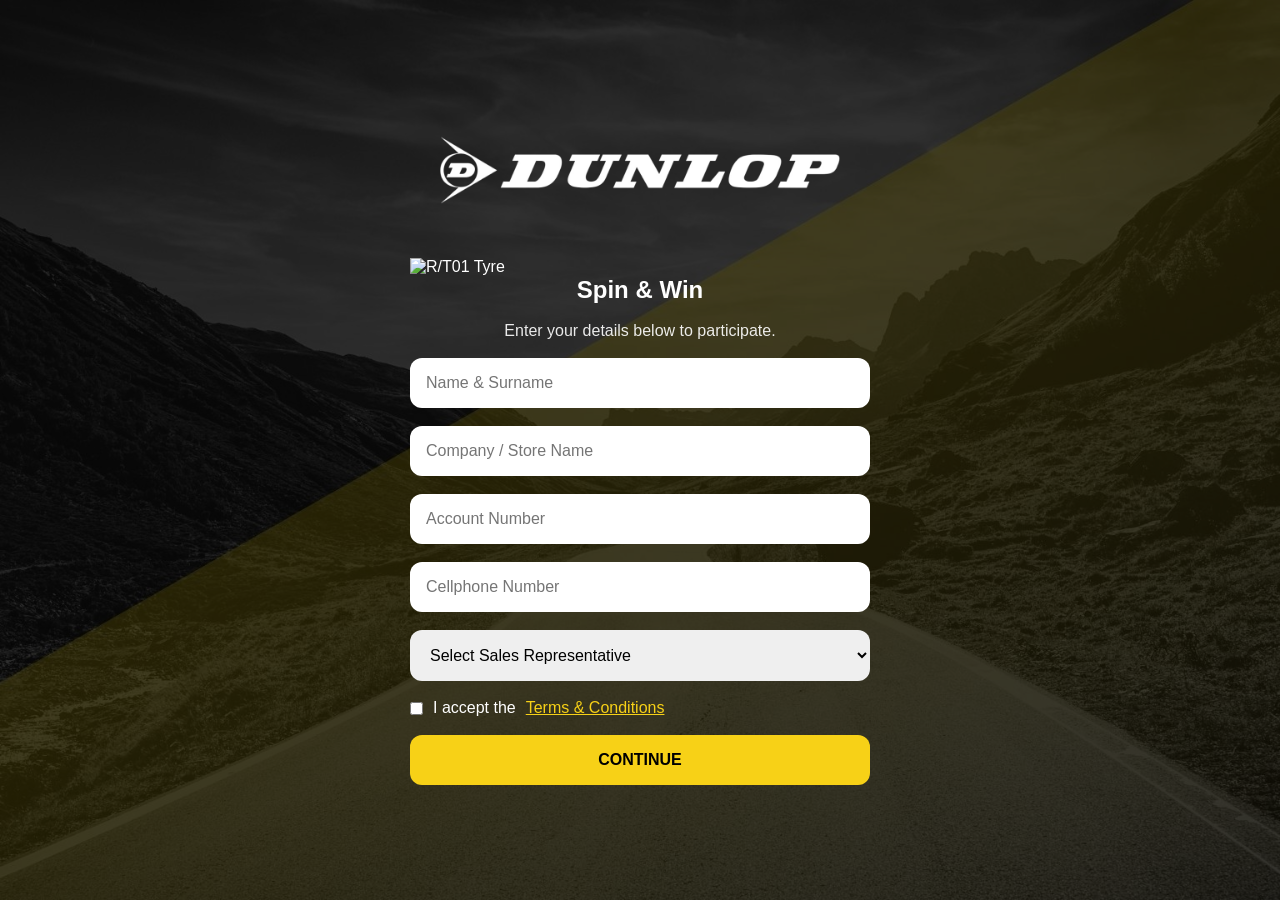
==== index.html @ 2bb4e6e2 "Update index.html" ====
<!DOCTYPE html>
<html lang="en">
<head>

  <meta charset="UTF-8" />

  <meta name="viewport"
        content="width=device-width, initial-scale=1.0"/>

  <title>Dunlop Spin & Win</title>

  <link rel="stylesheet" href="style.css">

</head>

<body>

  <!-- Background Overlay -->

  <div class="background-overlay"></div>

  <!-- Main App -->

  <div class="app-container">

    <!-- Logo -->

    <div class="logo-container">

      <img
        src="assets/dunlop-logo.png"
        alt="Dunlop Logo"
        class="logo"
      >

    </div>

    <!-- SCREEN 1 -->
    <!-- Customer Details -->

	  <div class="screen1-layout">

  <div class="home-tyre">

    <img
      src="assets/rt01-tyre.png"
      alt="R/T01 Tyre"
    >

  </div>

  <div class="home-form">

    <!-- existing form fields -->

  </div>

</div>
	  
    <section id="screen1" class="screen active">

      <h1>Spin & Win</h1>

      <p class="subtitle">
        Enter your details below to participate.
      </p>

      <input
        type="text"
        id="name"
        placeholder="Name & Surname"
      >

      <input
        type="text"
        id="storename"
        placeholder="Company / Store Name"
      >

      <input
  type="text"
  id="accnumber"
  placeholder="Account Number"
  maxlength="6"
>

	<input
  type="tel"
  id="phonenumber"
  placeholder="Cellphone Number"
  inputmode="tel"
>

<select id="salesRep">

  <option value="">
    Select Sales Representative
  </option>

  <option value="Schalk Victor">
    Schalk Victor
  </option>

  <option value="Yousuf Dean">
    Yousuf Dean
  </option>

  <option value="Jackson Dumani">
    Jackson Dumani
  </option>

  <option value="Eugene Speak">
    Eugene Speak
  </option>

  <option value="Wesley Needham">
    Wesley Needham
  </option>

  <option value="Tamron Van Wyk">
    Tamron Van Wyk
  </option>

  <option value="Kimone Perumal">
    Kimone Perumal
  </option>

  <option value="Danie Deysel">
    Danie Deysel
  </option>

  <option value="Clint Stellenboom">
    Clint Stellenboom
  </option>

  <option value="Thabiso Mokwena">
    Thabiso Mokwena
  </option>

  <option value="Jo Retha Jacobs">
    Jo Retha Jacobs
  </option>

  <option value="Rissik Gobrie">
    Rissik Gobrie
  </option>

  <option value="Luzuko Tungu">
    Luzuko Tungu
  </option>

  <option value="Nonhlanhla Zwane">
    Nonhlanhla Zwane
  </option>

  <option value="Majeng (Jakes) Ngqisa">
    Majeng (Jakes) Ngqisa
  </option>

</select>

      <!-- Terms -->

      
<div class="checkbox-group">

  <input
    type="checkbox"
    id="termsCheck"
  >

  <label for="termsCheck">
    I accept the
  </label>

  <span
    id="openTerms"
    class="terms-link"
  >
    Terms & Conditions
  </span>

</div>

<button
  id="screen1Btn"
  class="primary-btn"
>
  CONTINUE
</button>

    </section>

    <!-- SCREEN 2 -->
    <!-- Questions -->

    <section id="screen2" class="screen hidden">

      <h2>Answer The Questions</h2>

      <div class="question-group">

  <label>
    1. R/T tyres are positioned between which two categories?
  </label>

  <div class="option-group">
    <input type="radio" name="q1" value="H/T and A/T">
    H/T and A/T
  </div>

  <div class="option-group">
    <input type="radio" name="q1" value="A/T and M/T">
    A/T and M/T
  </div>

  <div class="option-group">
    <input type="radio" name="q1" value="M/T and sand tyres">
    M/T and sand tyres
  </div>

</div>


<div class="question-group">

  <label>
    2. What does a higher void ratio generally improve?
  </label>

  <div class="option-group">
    <input type="radio" name="q2" value="Mud self-cleaning">
    Mud self-cleaning
  </div>

  <div class="option-group">
    <input type="radio" name="q2" value="Fuel economy">
    Fuel economy
  </div>

  <div class="option-group">
    <input type="radio" name="q2" value="Cabin silence">
    Cabin silence
  </div>

</div>


<div class="question-group">

  <label>
    3. Which pattern is typically more road-friendly and quieter?
  </label>

  <div class="option-group">
    <input type="radio" name="q3" value="S-Block">
    S-Block
  </div>

  <div class="option-group">
    <input type="radio" name="q3" value="Caterpillar Block">
    Caterpillar Block
  </div>

</div>


<div class="question-group">

  <label>
    4. Which pattern typically performs better in deep mud?
  </label>

  <div class="option-group">
    <input type="radio" name="q4" value="S-Block">
    S-Block
  </div>

  <div class="option-group">
    <input type="radio" name="q4" value="Caterpillar Block">
    Caterpillar Block
  </div>

</div>


<div class="question-group">

  <label>
    5. Which R/T01 feature supports wet-road performance?
  </label>

  <div class="option-group">
    <input type="radio" name="q5" value="Water evacuation channels">
    Water evacuation channels
  </div>

  <div class="option-group">
    <input type="radio" name="q5" value="White Side wall">
    White Side wall
  </div>

</div>


<div class="question-group">

  <label>
    6. Name one R/T01 feature that helps reduce road noise.
  </label>

  <div class="option-group">
    <input type="radio" name="q6" value="Randomised block sizing">
    Randomised block sizing
  </div>

  <div class="option-group">
    <input type="radio" name="q6" value="Stone ejectors">
    Stone ejectors
  </div>

</div>

      <p
  id="quizError"
  class="error-text hidden"
>
  Unfortunately one or more answers were incorrect. Better luck next time!
</p>

      <button id="screen2Btn">
        SUBMIT ANSWERS
      </button>

    </section>

    <!-- SCREEN 3 -->
    <!-- Wheel -->

    <section id="screen3" class="screen hidden">

      <h1>Spin & Win</h1>

  <!-- ADD HERE -->
  <div class="wheel-wrapper">

    <div class="pointer"></div>

    <div id="spinWheel" class="wheel">

		<button id="spinBtn">
  SPIN
</button>
		
	<div class="wheel-segment seg1">🎁</div>
<div class="wheel-segment seg2">⭐</div>
<div class="wheel-segment seg3">🎁</div>
<div class="wheel-segment seg4">❌</div>
<div class="wheel-segment seg5">🎁</div>
<div class="wheel-segment seg6">❌</div>

      <img
        src="assets/tyre-wheel.png"
        alt="Spin Wheel"
      >

		<div class="wheel-key">

  <div>
    🎁 Instant Prize
  </div>

  <div>
    ⭐ Lucky Draw Entry
  </div>

  <div>
    ❌ No Prize
  </div>

</div>
		
    </div>

    </div>

</section>

<!-- SCREEN 4 -->
    <!-- Results -->

    <section id="screen4" class="screen hidden">

      <div id="resultContainer">

        <img
          id="prizeImage"
          class="hidden"
          src=""
          alt="Prize"
        >

        <h2 id="resultTitle"></h2>

        <p id="resultText"></p>

      </div>

      <button id="screen4Btn">
        CONTINUE
      </button>

    </section>

    <!-- SCREEN 5 -->
    <!-- Thank You -->

    <section id="screen5" class="screen hidden">

  <h2>Thank You!</h2>

  <p>
    Thank you for entering our campaign.
  </p>

  <p>
    Where applicable, we will contact you directly to discuss garment size requirements.
  </p>

  <button id="closeSessionBtn">
    CLOSE
  </button>

</section>

  </div>

<!-- TERMS MODAL -->

<div id="termsModal" class="modal">

  <div class="modal-content">

    <h2>
      Terms, POPIA & Indemnity
    </h2>

    <div class="modal-scroll">

      <h3>
        Spin & Win Competition – Terms & Conditions
      </h3>

      <p>
        <b>Promoter</b><br>
        This promotion is run by Sumitomo Rubber South Africa (Pty) Ltd t/a DUNLOP Tyres SA ("the Promoter").
      </p>

      <p>
        <b>Eligibility</b><br>
        Participation is open to residents of South Africa aged 18 years or older.
      </p>

      <p>
        <b>How to Enter</b><br>
        Participants are required to complete the entry form and spin the wheel. Only one entry per person may be permitted unless otherwise stated.
      </p>

      <p>
        <b>Prizes</b><br>
        Prizes are awarded randomly via the digital wheel. Prizes are not transferable and may not be exchanged for cash.
      </p>

      <p>
        <b>Use of Personal Information (POPIA Compliance)</b><br>
        By entering, you consent to the collection and processing of your personal information by the Promoter for the purposes of:
      </p>

      <ul>
        <li>Administering the competition</li>
        <li>Contacting you regarding your prize</li>
        <li>Marketing communication (where you have opted in)</li>
      </ul>

      <p>
        Your information will be processed in accordance with the Protection of Personal Information Act (POPIA) and will not be shared with third parties without your consent, unless required by law.
      </p>

      <p>
        <b>Data Security & Retention</b><br>
        All personal information will be stored securely and retained only for as long as necessary to fulfil the purpose for which it was collected.
      </p>

      <p>
        <b>Marketing Consent</b><br>
        You may opt in to receive marketing communications from DUNLOP Tyres SA. You may unsubscribe at any time.
      </p>

      <p>
        <b>Limitation of Liability</b><br>
        The Promoter is not responsible for any technical errors, system failures, or any loss or damage arising from participation in this promotion.
      </p>

      <p>
        <b>Right to Amend</b><br>
        The Promoter reserves the right to amend or cancel the promotion at any time without prior notice.
      </p>

      </p>

      <p style="margin-top:20px;">
        <b>End of Terms</b>
      </p>

    </div>

    <button id="acceptTerms">
  I ACCEPT
</button>

  </div>

</div>

  <script type="module" src="app.js"></script>

</body>
</html>
---- style.css ----
* {
  margin: 0;
  padding: 0;
  box-sizing: border-box;
}

body {

  font-family: Arial, sans-serif;

  background-image:
    url('assets/background.jpg');

  background-size: cover;

  background-position: center;

  min-height: 100vh;

  color: white;

  overflow-x: hidden;

}

.background-overlay {

  position: fixed;

  inset: 0;

  background:
    rgba(0,0,0,0.65);

  z-index: 1;

}

.app-container {

  position: relative;

  z-index: 2;

  width: 100%;

  max-width: 500px;

  margin: auto;

  min-height: 100vh;

  padding: 20px;

  display: flex;

  flex-direction: column;

  justify-content: center;

}

.logo-container {

  text-align: center;

  margin-bottom: 30px;

}

.logo {

  width: 450px;

  max-width: 300%;

}

.screen {

  display: flex;

  flex-direction: column;

  gap: 18px;

  animation: fadeIn 0.4s ease;

}

.hidden {
  display: none;
}

h1, h2 {

  text-align: center;

}

.subtitle {

  text-align: center;

  opacity: 0.9;

}

input,
select {

  width: 100%;

  padding: 16px;

  border: none;

  border-radius: 12px;

  font-size: 16px;

}

.input-error {

  border: 3px solid red;

}

.error-text {

  color: red;

  font-size: 14px;

  text-align: center;

}

button {

  padding: 16px;

  border: none;

  border-radius: 12px;

  background: #f7d117;

  color: black;

  font-weight: bold;

  font-size: 16px;

  cursor: pointer;

}

.checkbox-group {

  display: flex;

  align-items: flex-start;

  gap: 10px;

}

.checkbox-group input {

  width: auto;

  margin-top: 3px;

}

#openTerms {

  text-decoration: underline;

  cursor: pointer;

}

.terms-link {

  text-decoration: underline;

  cursor: pointer;

  color: #f7d117;

}

#acceptTerms {
  cursor: pointer;
  pointer-events: auto;
}

.modal-scroll {

  max-height: 300px;

  overflow-y: auto;

  margin: 20px 0;

  padding-right: 10px;

}

.question-group {

  display: flex;

  flex-direction: column;

  gap: 10px;

}

.wheel-wrapper {

  position: relative;

  width: 320px;

  height: 320px;

  margin: 30px auto;

}

.wheel {

  width: 100%;
  height: 100%;
  border-radius: 50%;
  overflow: hidden;

  transform: rotate(-60deg);

  transition:
    transform 4s cubic-bezier(
      0.17,
      0.67,
      0.12,
      0.99
    );

}

.wheel img {

  width: 100%;

  height: 100%;

  object-fit: contain;

}

#spinBtn {

  position: absolute;

  top: 50%;

  left: 50%;

  transform: translate(-50%, -50%);

  z-index: 30;

  width: 90px;

  height: 90px;

  border-radius: 50%;

  font-size: 18px;

  font-weight: bold;

  background: #f7d117;

  color: black;

  border: 4px solid #111;

  box-shadow: 0 0 15px rgba(0,0,0,0.4);

}

.pointer {

  position: absolute;

  top: -20px;

  left: 50%;

  transform: translateX(-50%);

  width: 0;

  height: 0;

  border-left: 18px solid transparent;

  border-right: 18px solid transparent;

  border-top: 35px solid #f7d117;

  z-index: 10;

}

.wheel-segment {

  position: absolute;

  z-index: 20;

  font-size: 28px;

  font-weight: bold;

  display: flex;

  align-items: center;

  justify-content: center;

  width: 50px;

  height: 50px;

}

/* TOP */
.seg1 {

  top: 18px;
  left: 50%;
  transform: translateX(-50%);

}

/* TOP RIGHT */
.seg2 {

  top: 70px;
  right: 45px;

}

/* BOTTOM RIGHT */
.seg3 {

  bottom: 70px;
  right: 45px;

}

/* BOTTOM */
.seg4 {

  bottom: 18px;
  left: 50%;
  transform: translateX(-50%);

}

/* BOTTOM LEFT */
.seg5 {

  bottom: 70px;
  left: 45px;

}

/* TOP LEFT */
.seg6 {

  top: 70px;
  left: 45px;

}

#prizeImage {

  width: 100%;

  border-radius: 16px;

}

.modal {

  position: fixed;

  inset: 0;

  background: rgba(0,0,0,0.8);

  z-index: 9998;

  display: none;

  align-items: center;

  justify-content: center;

}

.modal.active {

  display: flex;

}

.modal-content {

  position: relative;

  z-index: 9999;

  background: #111;

  width: 100%;

  max-width: 500px;

  pointer-events: auto;

}

.modal-scroll {

  max-height: 300px;

  overflow-y: auto;

  margin: 20px 0;

}

#resultContainer {

  text-align: center;

  display: flex;

  flex-direction: column;

  align-items: center;

  justify-content: center;

  gap: 15px;

}

#resultText {

  text-align: center;

}

#screen5 {

  text-align: center;

  align-items: center;

}

@keyframes fadeIn {

  from {
    opacity: 0;
    transform: translateY(10px);
  }

  to {
    opacity: 1;
    transform: translateY(0);
  }

}

.option-group {

  display: flex;

  align-items: center;

  gap: 10px;

  background: rgba(255,255,255,0.08);

  padding: 12px;

  border-radius: 10px;

}

.option-group input {

  width: auto;

}

.question-error {

  border: 2px solid red;

  background: rgba(255,0,0,0.12);

  border-radius: 12px;

  padding: 10px;

}
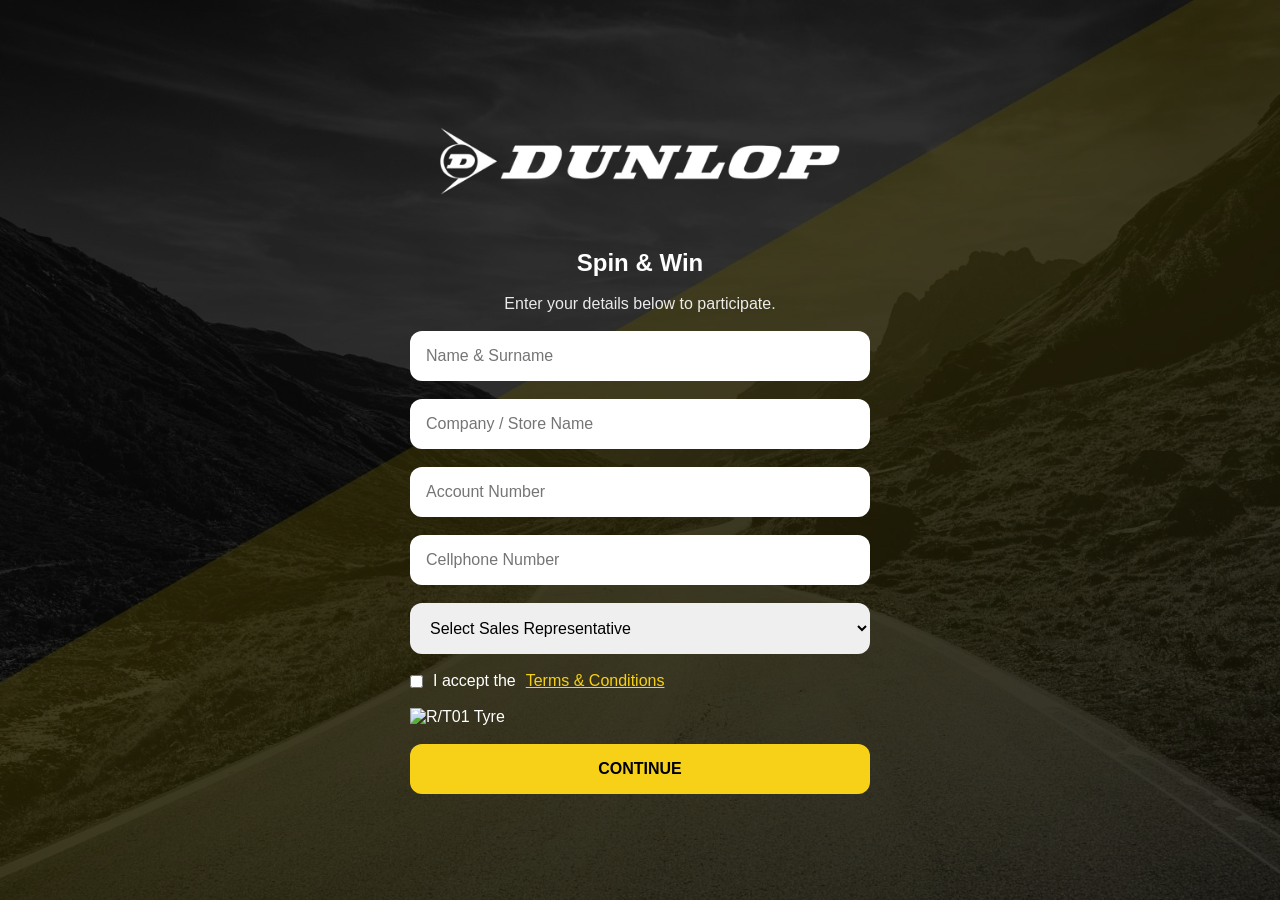
==== commit 53b20f88: "Update index.html" ====
--- a/index.html
+++ b/index.html
@@ -38,24 +38,6 @@
     <!-- SCREEN 1 -->
     <!-- Customer Details -->
 
-	  <div class="screen1-layout">
-
-  <div class="home-tyre">
-
-    <img
-      src="assets/rt01-tyre.png"
-      alt="R/T01 Tyre"
-    >
-
-  </div>
-
-  <div class="home-form">
-
-    <!-- existing form fields -->
-
-  </div>
-
-</div>
 	  
     <section id="screen1" class="screen active">
 
@@ -182,6 +164,15 @@
 
 </div>
 
+<div class="home-tyre">
+
+  <img
+    src="assets/rt01-tyre.png"
+    alt="R/T01 Tyre"
+  >
+
+</div>
+
 <button
   id="screen1Btn"
   class="primary-btn"
@@ -321,68 +312,69 @@
 
 </div>
 
-      <p
+<p
   id="quizError"
   class="error-text hidden"
 >
   Unfortunately one or more answers were incorrect. Better luck next time!
 </p>
 
-      <button id="screen2Btn">
-        SUBMIT ANSWERS
-      </button>
+<button
+  id="failedCloseBtn"
+  class="hidden"
+>
+  CLOSE SESSION
+</button>
+
+<button id="screen2Btn">
+  SUBMIT ANSWERS
+</button>
 
     </section>
 
     <!-- SCREEN 3 -->
     <!-- Wheel -->
 
-    <section id="screen3" class="screen hidden">
-
-      <h1>Spin & Win</h1>
-
-  <!-- ADD HERE -->
+<section id="screen3" class="screen hidden">
+
+  <h1>Spin & Win</h1>
+
   <div class="wheel-wrapper">
 
     <div class="pointer"></div>
 
     <div id="spinWheel" class="wheel">
-
-		<button id="spinBtn">
-  SPIN
-</button>
-		
-	<div class="wheel-segment seg1">🎁</div>
-<div class="wheel-segment seg2">⭐</div>
-<div class="wheel-segment seg3">🎁</div>
-<div class="wheel-segment seg4">❌</div>
-<div class="wheel-segment seg5">🎁</div>
-<div class="wheel-segment seg6">❌</div>
 
       <img
         src="assets/tyre-wheel.png"
         alt="Spin Wheel"
       >
 
-		<div class="wheel-key">
-
-  <div>
-    🎁 Instant Prize
-  </div>
-
-  <div>
-    ⭐ Lucky Draw Entry
-  </div>
-
-  <div>
-    ❌ No Prize
-  </div>
-
-</div>
-		
+      <div class="wheel-segment seg1">🔦</div>
+<div class="wheel-segment seg2">⭐</div>
+<div class="wheel-segment seg3">🧢</div>
+<div class="wheel-segment seg4">❌</div>
+<div class="wheel-segment seg5">🧥</div>
+<div class="wheel-segment seg6">🔋</div>
+
     </div>
 
+    <button id="spinBtn">
+      SPIN
+    </button>
+
+    <div class="wheel-key">
+
+      <div>🔦 Utility Flashlight</div>
+<div>🧢 Cap</div>
+<div>🧥 Jacket</div>
+<div>⭐ Tablet Lucky Draw Entry</div>
+<div>❌ Unlucky Spin Entry</div>
+<div>🔋 Tablet Lucky Draw Entry</div>
+
     </div>
+
+  </div>
 
 </section>
 
--- a/style.css
+++ b/style.css
@@ -36,6 +36,34 @@
 
 }
 
+.screen1-layout {
+
+  display: flex;
+  gap: 15px;
+  align-items: flex-start;
+
+}
+
+.home-tyre {
+
+  width: 100px;
+  flex-shrink: 0;
+
+}
+
+.home-tyre img {
+
+  width: 100%;
+  height: auto;
+
+}
+
+.home-form {
+
+  flex: 1;
+
+}
+
 .app-container {
 
   position: relative;
@@ -57,6 +85,22 @@
   flex-direction: column;
 
   justify-content: center;
+
+}
+
+.wheel-key {
+
+  margin-top: 20px;
+
+  display: flex;
+
+  flex-direction: column;
+
+  gap: 8px;
+
+  text-align: center;
+
+  font-size: 15px;
 
 }
 
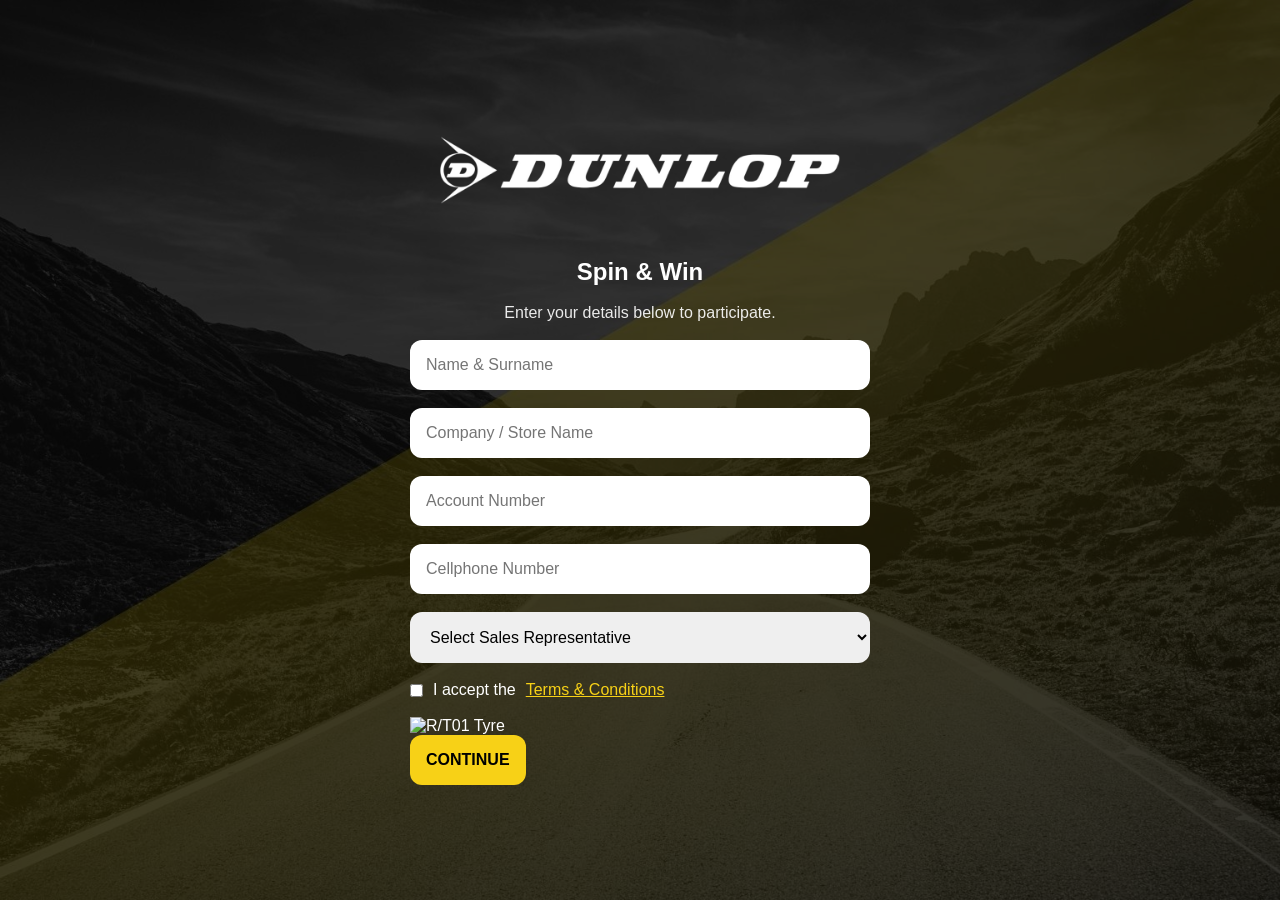
==== commit aa784faa: "Update index.html" ====
--- a/index.html
+++ b/index.html
@@ -164,21 +164,23 @@
 
 </div>
 
-<div class="home-tyre">
-
-  <img
-    src="assets/rt01-tyre.png"
-    alt="R/T01 Tyre"
+<div class="screen1-footer">
+
+  <div class="home-tyre">
+    <img
+      src="assets/rt01-tyre.png"
+      alt="R/T01 Tyre"
+    >
+  </div>
+
+  <button
+    id="screen1Btn"
+    class="primary-btn"
   >
-
-</div>
-
-<button
-  id="screen1Btn"
-  class="primary-btn"
->
-  CONTINUE
-</button>
+    CONTINUE
+  </button>
+
+</div>
 
     </section>
 
--- a/style.css
+++ b/style.css
@@ -36,14 +36,6 @@
 
 }
 
-.screen1-layout {
-
-  display: flex;
-  gap: 15px;
-  align-items: flex-start;
-
-}
-
 .home-tyre {
 
   width: 100px;
@@ -55,12 +47,6 @@
 
   width: 100%;
   height: auto;
-
-}
-
-.home-form {
-
-  flex: 1;
 
 }
 
@@ -269,8 +255,6 @@
   position: relative;
 
   width: 320px;
-
-  height: 320px;
 
   margin: 30px auto;
 
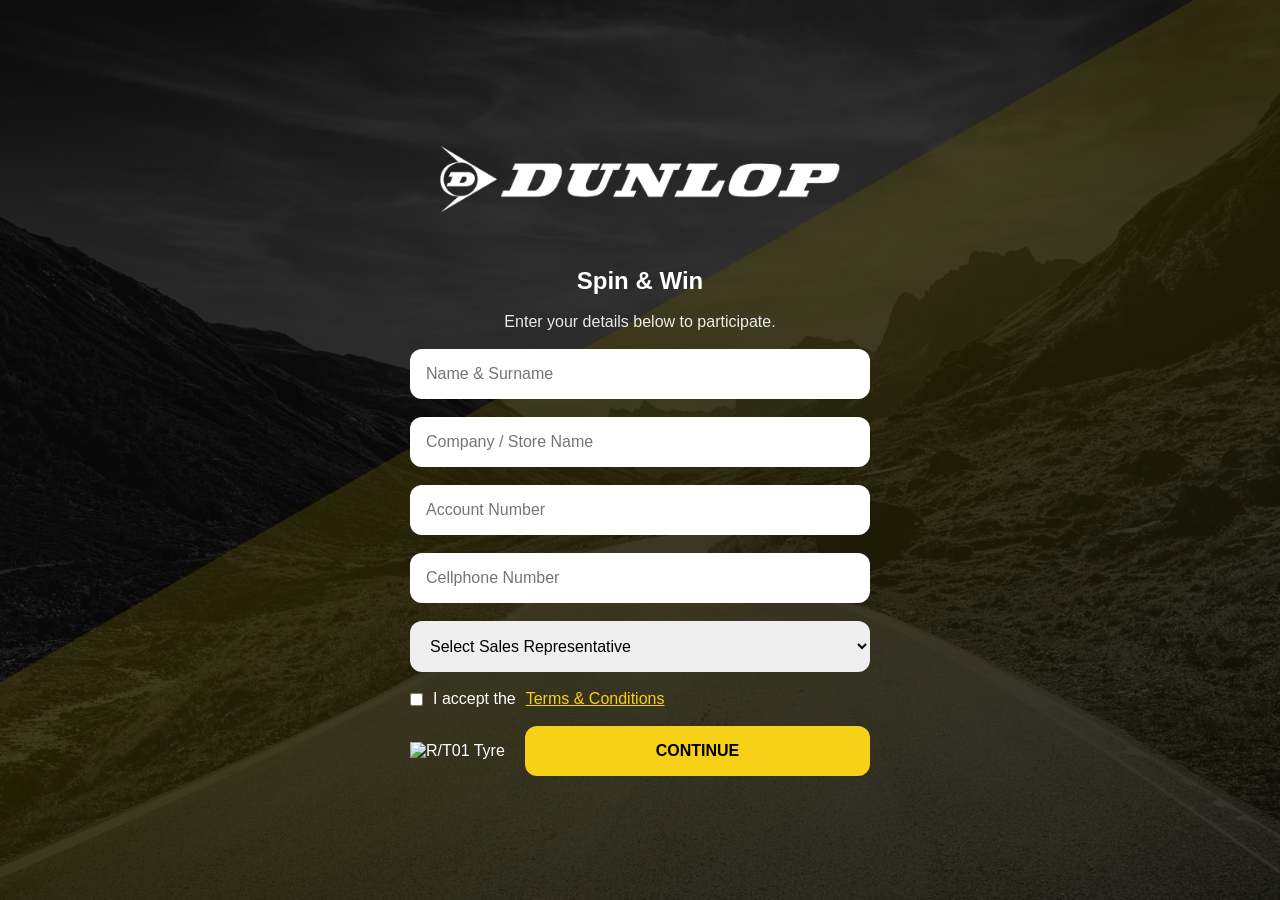
==== commit 32fc5415: "Update index.html" ====
--- a/index.html
+++ b/index.html
@@ -371,7 +371,7 @@
 <div>🧢 Cap</div>
 <div>🧥 Jacket</div>
 <div>⭐ Tablet Lucky Draw Entry</div>
-<div>❌ Unlucky Spin Entry</div>
+<div>❌ Better Luck Next Time</div>
 <div>🔋 Tablet Lucky Draw Entry</div>
 
     </div>
--- a/style.css
+++ b/style.css
@@ -84,9 +84,25 @@
 
   gap: 8px;
 
-  text-align: center;
+  padding: 15px;
+
+  background: rgba(0,0,0,0.4);
+
+  border-radius: 12px;
+
+  text-align: left;
 
   font-size: 15px;
+
+}
+
+.wheel-key div {
+
+  display: flex;
+
+  align-items: center;
+
+  gap: 10px;
 
 }
 
@@ -255,6 +271,7 @@
   position: relative;
 
   width: 320px;
+  height: 320px;
 
   margin: 30px auto;
 
@@ -262,8 +279,8 @@
 
 .wheel {
 
-  width: 100%;
-  height: 100%;
+  width: 320px;
+  height: 320px;
   border-radius: 50%;
   overflow: hidden;
 
@@ -552,3 +569,17 @@
   padding: 10px;
 
 }
+
+.screen1-footer {
+
+  display: flex;
+  align-items: center;
+  gap: 15px;
+
+}
+
+.screen1-footer button {
+
+  flex: 1;
+
+}
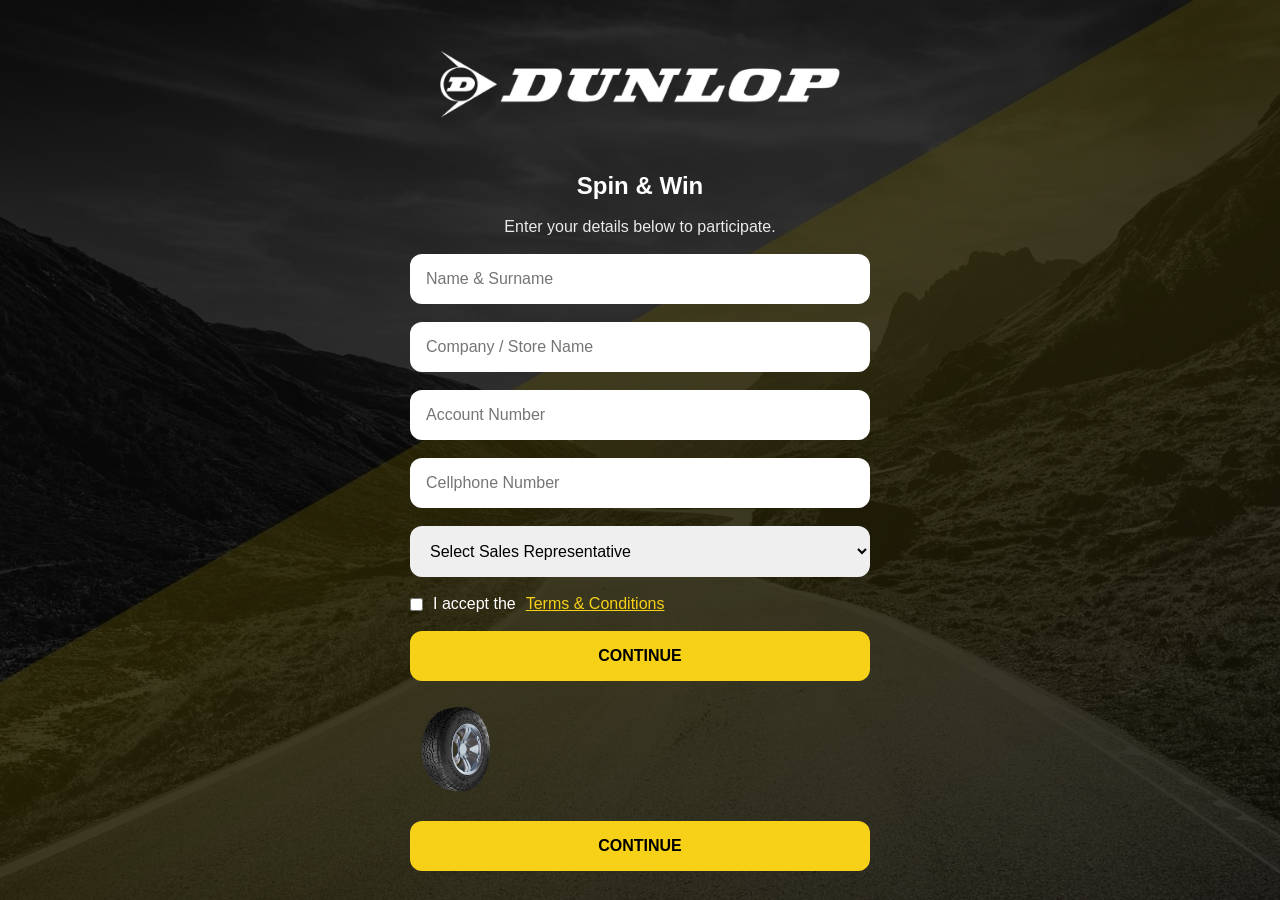
==== commit 9e573970: "Update index.html" ====
--- a/index.html
+++ b/index.html
@@ -164,14 +164,21 @@
 
 </div>
 
-<div class="screen1-footer">
-
-  <div class="home-tyre">
-    <img
-      src="assets/rt01-tyre.png"
-      alt="R/T01 Tyre"
-    >
-  </div>
+<button
+  id="screen1Btn"
+  class="primary-btn"
+>
+  CONTINUE
+</button>
+
+<div class="home-tyre">
+
+  <img
+    src="assets/rt01-tyre.png"
+    alt="R/T01 Tyre"
+  >
+
+</div>
 
   <button
     id="screen1Btn"
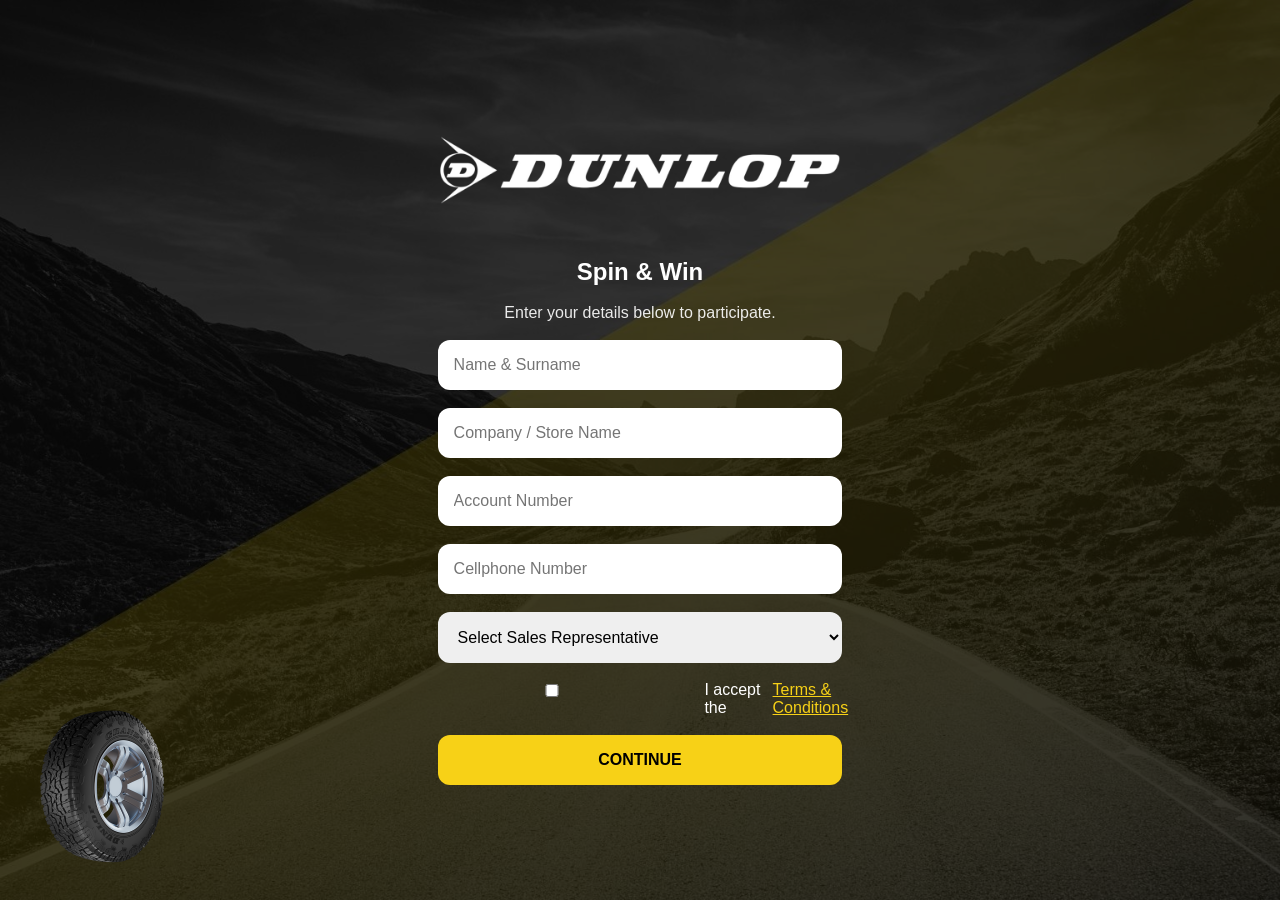
==== commit 1df9123b: "Update index.html" ====
--- a/index.html
+++ b/index.html
@@ -180,15 +180,6 @@
 
 </div>
 
-  <button
-    id="screen1Btn"
-    class="primary-btn"
-  >
-    CONTINUE
-  </button>
-
-</div>
-
     </section>
 
     <!-- SCREEN 2 -->
--- a/style.css
+++ b/style.css
@@ -38,8 +38,14 @@
 
 .home-tyre {
 
-  width: 100px;
-  flex-shrink: 0;
+  position: fixed;
+
+  bottom: 20px;
+  left: 20px;
+
+  width: 180px;
+
+  z-index: 2;
 
 }
 
@@ -583,3 +589,13 @@
   flex: 1;
 
 }
+
+#screen1 input,
+#screen1 select,
+#screen1 button {
+
+  width: 88%;
+  margin-left: auto;
+  margin-right: auto;
+
+}
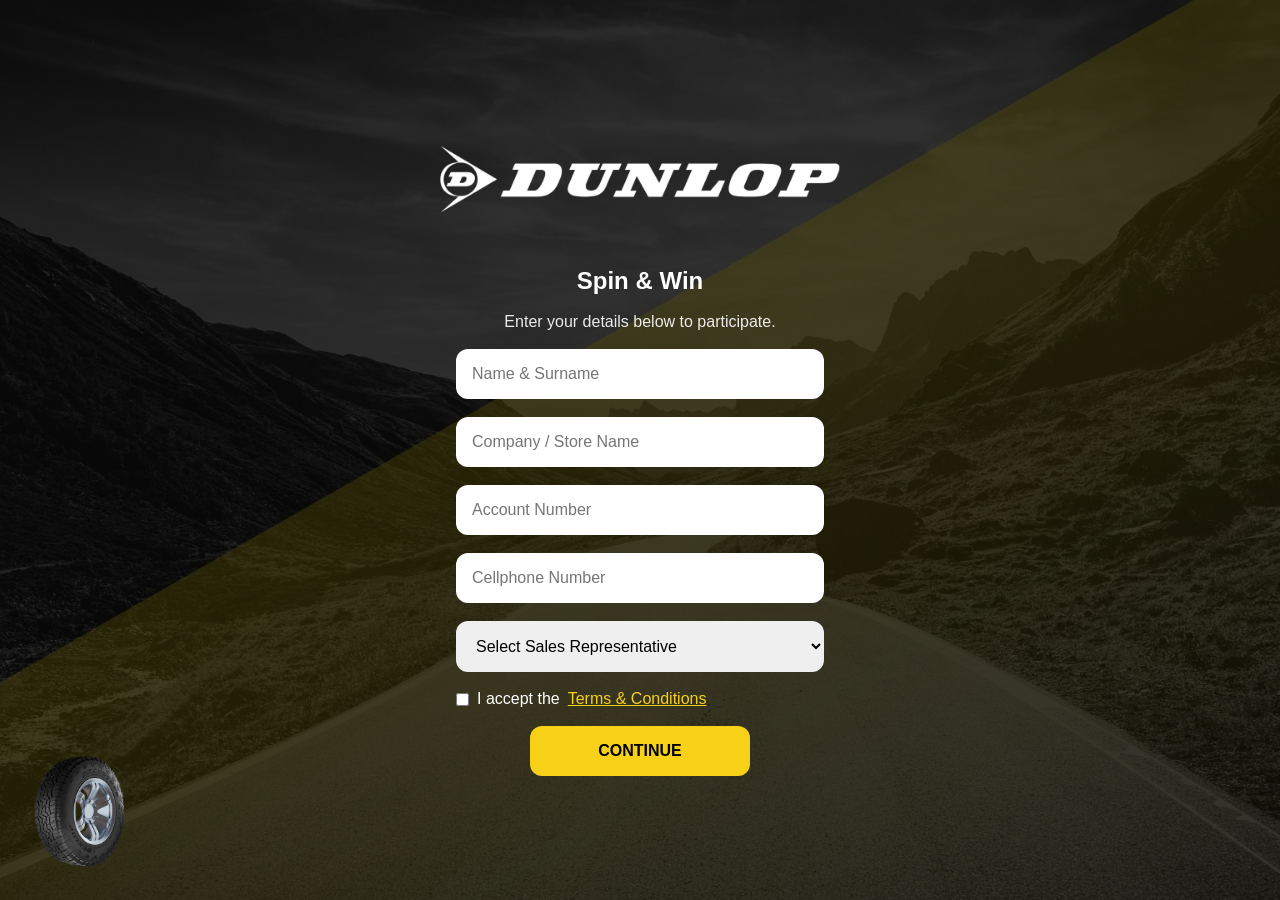
==== commit 48966265: "Update index.html" ====
--- a/index.html
+++ b/index.html
@@ -370,7 +370,7 @@
 <div>🧥 Jacket</div>
 <div>⭐ Tablet Lucky Draw Entry</div>
 <div>❌ Better Luck Next Time</div>
-<div>🔋 Tablet Lucky Draw Entry</div>
+<div>🔋 Powerbank</div>
 
     </div>
 
--- a/style.css
+++ b/style.css
@@ -43,7 +43,7 @@
   bottom: 20px;
   left: 20px;
 
-  width: 180px;
+  width: 130px;
 
   z-index: 2;
 
@@ -211,19 +211,25 @@
 
 .checkbox-group {
 
-  display: flex;
-
-  align-items: flex-start;
-
-  gap: 10px;
+  width: 80%;
+  margin: 0 auto;
+
+  display: flex;
+  align-items: center;
+  gap: 8px;
+
+}
+
+.checkbox-group label {
+
+  white-space: nowrap;
 
 }
 
 .checkbox-group input {
 
   width: auto;
-
-  margin-top: 3px;
+  margin: 0;
 
 }
 
@@ -242,6 +248,8 @@
   cursor: pointer;
 
   color: #f7d117;
+
+  white-space: nowrap;
 
 }
 
@@ -576,26 +584,23 @@
 
 }
 
-.screen1-footer {
-
-  display: flex;
-  align-items: center;
-  gap: 15px;
-
-}
-
-.screen1-footer button {
-
-  flex: 1;
-
-}
-
-#screen1 input,
-#screen1 select,
-#screen1 button {
-
-  width: 88%;
+#screen1 input:not([type="checkbox"]),
+#screen1 select {
+
+  width: 80%;
   margin-left: auto;
   margin-right: auto;
 
 }
+
+#screen1 #screen1Btn {
+
+  width: auto;
+
+  min-width: 220px;
+
+  display: block;
+
+  margin: 0 auto;
+
+}
